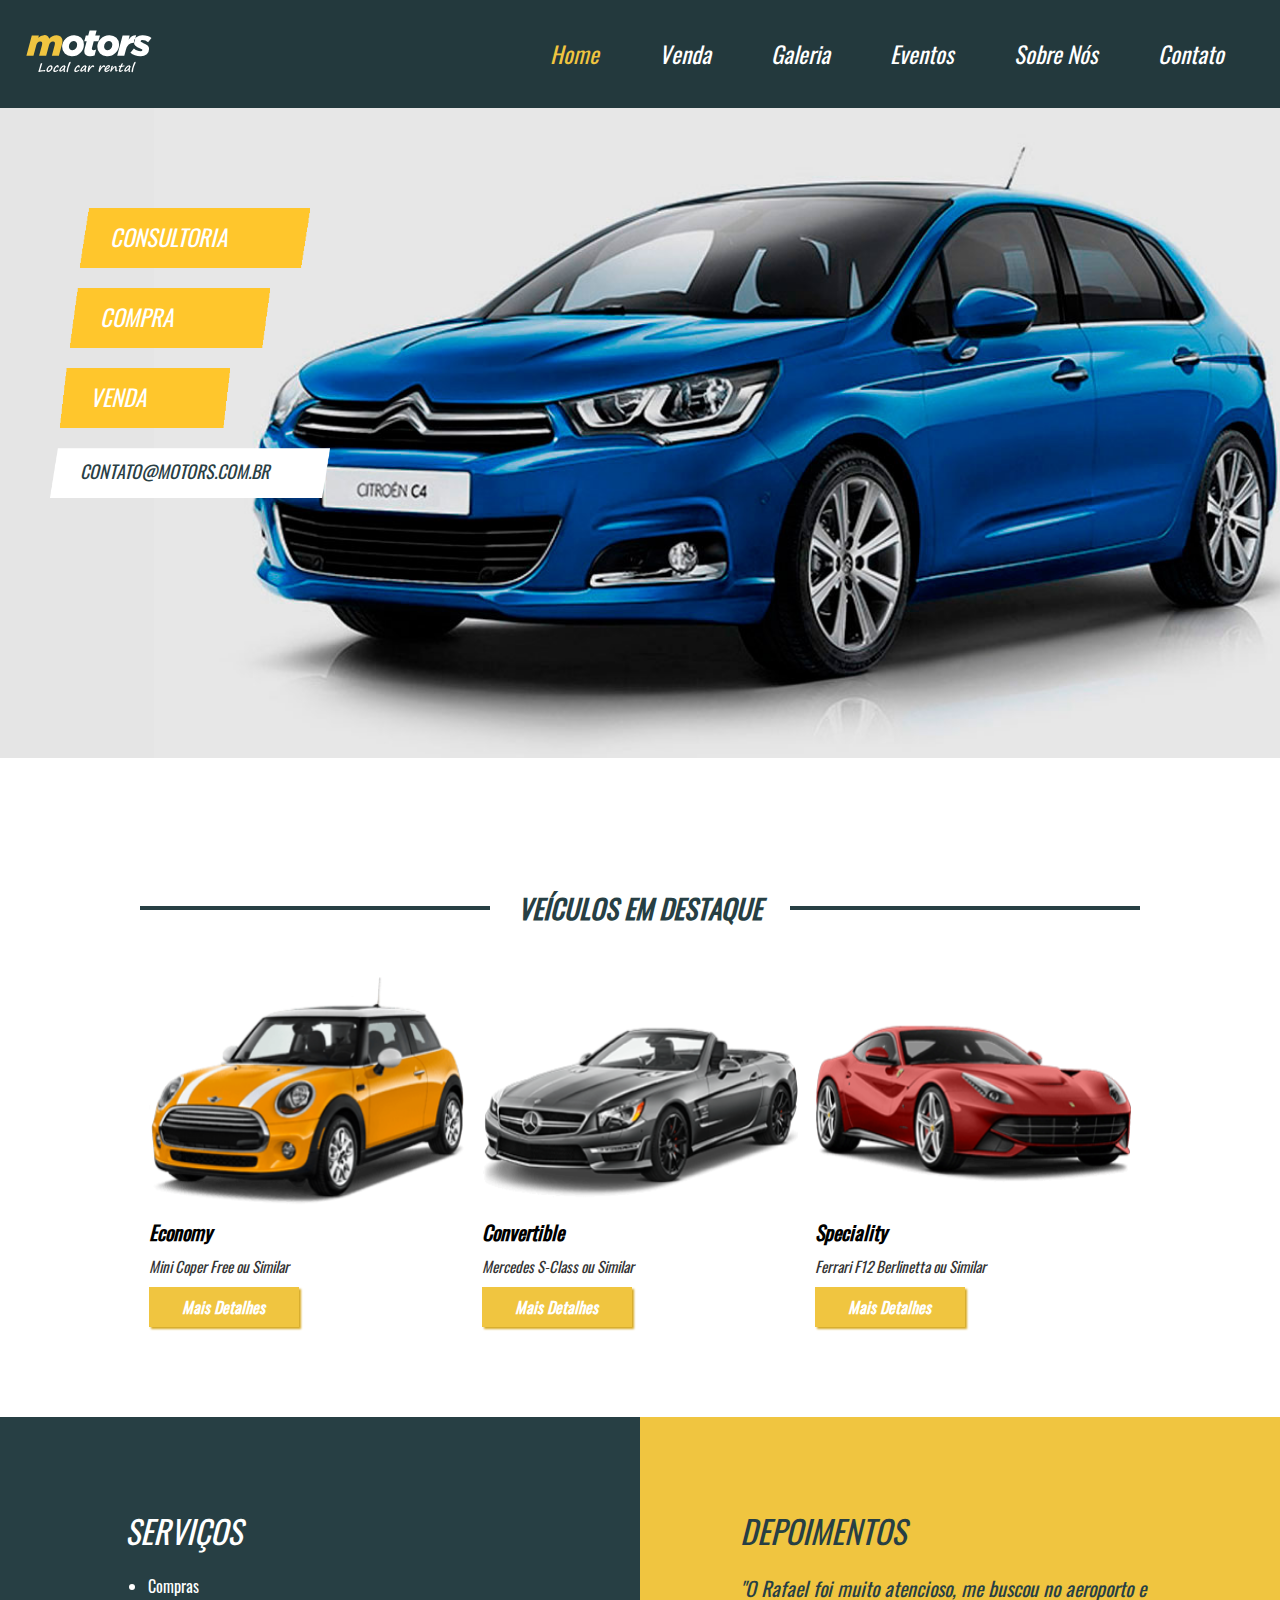
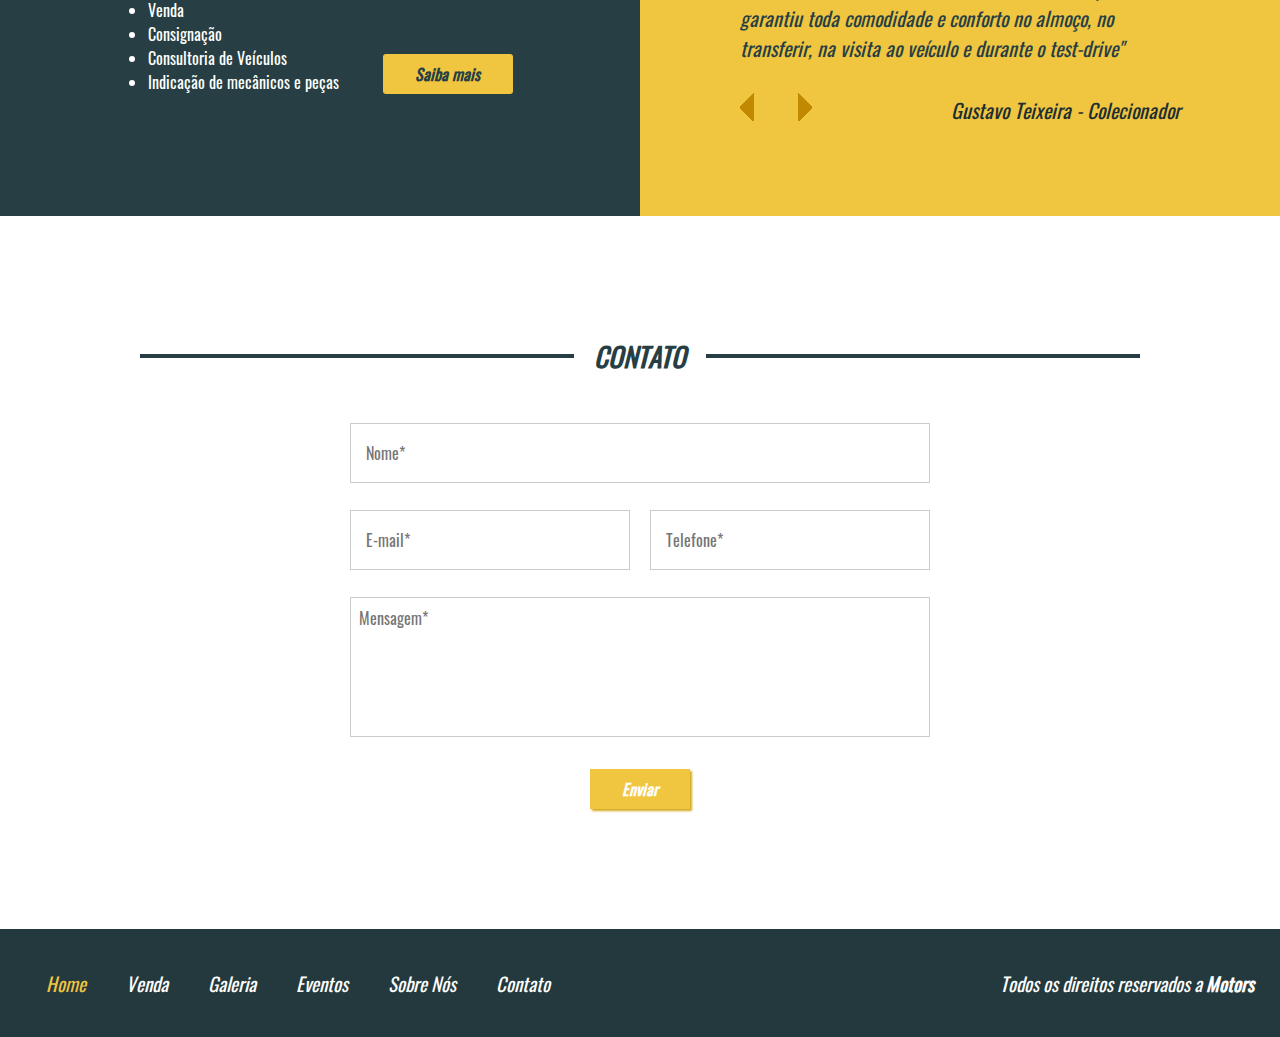
==== index.html @ 83331c60 "Desenvolvimento da página sobre" ====
<!DOCTYPE html>
<html lang="pt-br">
<head>
    <meta charset="UTF-8">
    <meta name="viewport" content="width=device-width, initial-scale=1.0">
    <title>Document</title>
    <link rel="stylesheet" href="./css/style.css">
</head>
<body>

    <!-- Início Cabeçalho -->
    <header>
        <div class="container">
            <div class="logo">
                <img src="./images/logo.svg" alt="Logo">
            </div>

            <nav>
                <ul>
                    <li><a class="ativo" href="/">Home</a></li>
                    <li><a href="./venda.html">Venda</a></li>
                    <li><a href="#">Galeria</a></li>
                    <li><a href="#">Eventos</a></li>
                    <li><a href="./sobre.html">Sobre Nós</a></li>
                    <li><a href="#">Contato</a></li>
                </ul>
            </nav>
        </div>
    </header>
    <!-- Fim Cabeçalho -->

    <!-- Início Banner -->
    <section class="banner">
        <div class="container">
            <div class="text-banner">
                <div class="text-banner-single">Consultoria</div>
                <div class="text-banner-single">Compra</div>
                <div class="text-banner-single">Venda</div>
                <div class="text-banner-single">contato@motors.com.br</div>
            </div>
        </div>
    </section>
    <!-- Fim Banner -->

    <!-- Início veículos destaque -->
    <section class="veiculos-destaque">
        <div class="container-title">
            <span class="line-titulo"></span>
            <h2>Veículos em destaque</h2>
            <span class="line-titulo"></span>
        </div>
        <div class="container">
            <div class="vitrine-destaque">
                <div class="carro-img"></div>
                <div class="info-carro">
                    <h2>Economy</h2>
                    <p>Mini Coper Free ou Similar</p>
                    <a class="btn" href="#">Mais Detalhes</a>
                </div>
            </div>

            <div class="vitrine-destaque">
                <div class="carro-img"></div>
                <div class="info-carro">
                    <h2>Convertible</h2>
                    <p>Mercedes S-Class ou Similar</p>
                    <a class="btn" href="#">Mais Detalhes</a>
                </div>
            </div>

            <div class="vitrine-destaque">
                <div class="carro-img"></div>
                <div class="info-carro">
                    <h2>Speciality</h2>
                    <p>Ferrari F12 Berlinetta ou Similar</p>
                    <a class="btn" href="#">Mais Detalhes</a>
                </div>
            </div>
        </div>
    </section>
    <!-- Fim veículos destaque -->

    <!-- Início serviços descrição -->
    <section class="servicos-descricao">
        <div class="container">
            <div class="esquerda">
                <h2>Serviços</h2>
                <ul>
                    <li>Compras</li>
                    <li>Venda</li>
                    <li>Consignação</li>
                    <li>Consultoria de Veículos</li>
                    <li>Indicação de mecânicos e peças</li>
                </ul>
                <a class="btn" href="#">Saiba mais</a>
            </div>
            <div class="direita">
                <h2>Depoimentos</h2>
                <div class="depoimento-single">
                    <p>
                        "O Rafael foi muito atencioso, me buscou no aeroporto e garantiu toda comodidade e conforto no almoço, no transferir, na visita ao veículo e durante o test-drive"
                    </p>
                    <div class="navigation">
                        <div class="arrows">
                            <img src="./images/arrow-left.png" alt="Seta esquerda">
                            <img src="./images/arrow-right.png" alt="Seta direita">
                        </div>
                        <div class="nome-depoimento">Gustavo Teixeira - Colecionador</div>
                    </div>
                </div>
            </div>
        </div>
    </section>
    <!-- Fim serviços descrição -->

    <!-- Início contato -->
    <section class="contato">
        <div class="container-title">
            <span class="line-titulo"></span>
            <h2>Contato</h2>
            <span class="line-titulo"></span>
        </div>

        <form>
            <div class="input-wrapper w100">
                <input type="text" name="nome" id="nome" placeholder="Nome*" required>
            </div>

            <div class="input-wrapper w50">
                <input type="email" name="email" id="email" placeholder="E-mail*" required>
            </div>

            <div class="input-wrapper w50">
                <input type="tel" name="telefone" id="telefone" placeholder="Telefone*" required>
            </div>

            <div class="input-wrapper w100">
                <textarea name="mensagem" id="mensagem" placeholder="Mensagem*" required></textarea>
            </div>

            <div class="input-wrapper">
                <button class="btn" type="submit">Enviar</button>
            </div>
        </form>
    </section>
    <!-- Fim contato -->

    <!-- Início rodapé -->
    <footer>
        <div class="container">
            <nav>
                <ul>
                    <li><a class="ativo" href="/">Home</a></li>
                    <li><a href="./venda.html">Venda</a></li>
                    <li><a href="#">Galeria</a></li>
                    <li><a href="#">Eventos</a></li>
                    <li><a href="./sobre.html">Sobre Nós</a></li>
                    <li><a href="#">Contato</a></li>
                </ul>
            </nav>
            <p>Todos os direitos reservados a <strong>Motors</strong></p>
        </div>
    </footer>
    <!-- Fim rodapé -->
    
</body>
</html>
---- css/style.css ----
/*****************************************************************************/
/*******************    Configurações gerais    ******************************/
/*****************************************************************************/

@font-face {
    src: url('../fonts/Oswald-Regular.ttf');
    font-family: 'Oswald';
}

* {
    margin: 0;
    padding: 0;
    box-sizing: border-box;
    font-family: 'Oswald', sans-serif;
}

html, body {
    height: 100%;
}

.container {
    width: 100%;
    max-width: 1280px;
    margin: 0 auto;
    display: flex;
}

.btn {
    box-shadow: 2px 2px 2px #d6a921;
    color: white;
    font-style: italic;
    font-weight: bold;
    font-size: 16px;
    text-align: center;
    line-height: 40px;
    background-color: #f0c540;
    text-decoration: none;
    display: inline-block;
}

.w100 {
    width: 100%;
}

.w50 {
    width: 50%;
}

.container-title {
    margin: 0 auto;
    padding-top: 40px;
    display: flex;
    justify-content: center;
    align-items: center;
}

span.line-titulo {
    width: 100%;
    max-width: 500px;
    height: 2px;
    border: 2px solid #273f44;
}

.container-title > h2 {
    text-align: center;
    font-size: 27px;
    font-style: italic;
    text-transform: uppercase;
    color: #273f44;
    padding: 0 20px;
}

/*****************************************************************************/
/*******************    Cabeçalho    *****************************************/
/*****************************************************************************/

header {
    padding: 30px 2%;
    background-color: #23393d;
}

header.borda {
    border-bottom: 3px solid #f0c540;
}

header .container {
    justify-content: space-between;
    align-items: center;
}

header nav ul {
    list-style-type: none;
    display: flex;
}

header nav ul li {
    font-size: 23px;
    padding: 0 30px;
    font-style: italic;
}

header nav ul li a {
    color: white;
    text-decoration: none;
}

header nav ul li a.ativo {
    color: #f0c540;
}

/*****************************************************************************/
/*******************    Banner    ********************************************/
/*****************************************************************************/

section.banner {
    overflow: hidden;
    width: 100%;
    height: 650px;
    background-color: #e5e5e5;
    background-image: url('../images/banner.jpg');
    background-size: contain;
    background-position: right bottom;
    background-repeat: no-repeat;
}

.text-banner {
    padding: 80px;
}

.text-banner-single {
    width: 230px;;
    height: 60px;
    margin-top: 20px;
    padding: 12px 0 12px 30px;
    color: white;
    font-size: 23px;
    font-style: italic;
    text-transform: uppercase;
    background-image: url('../images/box-text.png');
    background-size: 100% 100%;
}

.text-banner .text-banner-single:nth-of-type(2) {
    width: 200px;
    position: relative;
    left: -10px;
}

.text-banner .text-banner-single:nth-of-type(3) {
    width: 170px;
    position: relative;
    left: -20px;
}

.text-banner .text-banner-single:nth-of-type(4) {
    width: 280px;
    height: 50px;
    padding: 10px 0 10px 30px;
    color: #2a4045;
    font-size: 18px;
    position: relative;
    left: -30px;
    background-image: url('../images/box-white-text.png');
}

/*****************************************************************************/
/*******************    Veículos Destaque    *********************************/
/*****************************************************************************/

section.veiculos-destaque {
    padding: 90px 2%;
}

section.veiculos-destaque .container-title {
    max-width: 1000px;
}

section.veiculos-destaque .container {
    max-width: 1000px;
    padding-top: 40px;
    justify-content: center;
    align-items: center;
}

section.veiculos-destaque .container-title > h2 {
    min-width: 300px;
}

.vitrine-destaque {
    width: 33.3%;
}

.vitrine-destaque .carro-img {
    width: 100%;
    border: 8px solid white;
    padding-top: 70%;
    background-size: 100% 100%;
    background-repeat: no-repeat;
}

.vitrine-destaque:nth-of-type(1) .carro-img {
    background-image: url('../images/carro1.png');
}

.vitrine-destaque:nth-of-type(2) .carro-img {
    background-image: url('../images/carro3.png');
}

.vitrine-destaque:nth-of-type(3) .carro-img {
    background-image: url('../images/carro2.png');
}

.vitrine-destaque:nth-of-type(4) .carro-img {
    background-image: url('../images/carro4.png');
}

.vitrine-destaque:nth-of-type(5) .carro-img {
    background-image: url('../images/carro5.png');
}

.vitrine-destaque:nth-of-type(6) .carro-img {
    background-image: url('../images/carro6.png');
}

.vitrine-destaque .info-carro {
    padding-left: 8px;
}

.vitrine-destaque h2 {
    color: black;
    font-style: italic;
    font-size: 20px;
}

.vitrine-destaque p {
    color: #353535;
    font-size: 15px;
    padding-top: 8px;
    font-style: italic;
}

.vitrine-destaque a {
    margin-top: 10px;
    width: 150px;
}

.vitrine-destaque a:hover {
    background-color: #353535;
    box-shadow: 2px 2px 2px #292929;
}

/*****************************************************************************/
/*******************    Serviços Descrição    *********************************/
/*****************************************************************************/

section.servicos-descricao .container {
    max-width: none;
}

section.servicos-descricao .esquerda, section.servicos-descricao .direita {
    width: 50%;
    display: inline-block;
    text-align: center;
}

section.servicos-descricao .esquerda {
    background-color: #273f44;
    color: white;
    padding: 90px 40px;
}

.esquerda h2, .direita h2 {
    font-weight: normal;
    font-style: italic;
    font-size: 32px;
    display: inline-block;
    min-width: 390px;
    text-align: left;
    text-transform: uppercase;
}

.esquerda ul {
    margin-top: 20px;
    display: inline-block;
    text-align: left;
}

.esquerda li {
    margin-left: 20px;
}

.esquerda a {
    margin-left: 40px;
    width: 130px;
    vertical-align: bottom;
    color: #273f44;
    border-radius: 3px;
    box-shadow: none;
}

.esquerda a:hover {
    opacity: 0.8;
}

section.servicos-descricao .direita {
    padding: 90px 100px;
    background-color: #f0c540;
    color: #273f44;
}

.direita h2 {
    display: block;
    min-width: auto;
}

.direita .depoimento-single {
    margin-top: 19px;
    text-align: left;
    font-style: italic;
}

.depoimento-single p {
    font-size: 20px;
}

.navigation {
    margin-top: 30px;
    display: flex;
    justify-content: space-between;
    align-items: center;
}

.navigation .arrows {
    min-width: 60px;
}

.navigation img {
    cursor: pointer;
}

.navigation img:first-child {
    margin: 0 40px 0 0;
}

.nome-depoimento {
    color: #1d2e31;
    font-size: 20px;
}

/*****************************************************************************/
/*******************    Sessão de contato    *********************************/
/*****************************************************************************/

section.contato {
    padding: 80px 2%;
}

section.contato .container-title {
    max-width: 1000px;
}

section.contato form {
    max-width: 600px;
    display: flex;
    flex-wrap: wrap;
    margin: 30px auto;
    justify-content: center;
}

section.contato .input-wrapper {
    margin-top: 7px;
    padding: 10px;
}

section.contato input[type=text], section.contato input[type=email], section.contato input[type=tel] {
    width: 100%;
    border: 1px solid #ccc;
    padding-left: 15px;
    height: 60px;
    line-height: 40px;
    font-size: 16px;
}

section.contato textarea {
    width: 100%;
    height: 140px;
    border: 1px solid #ccc;
    padding: 8px;
    resize: none;
    font-size: 16px;
}

section.contato .btn {
    border: 0;
    cursor: pointer;
    width: 100px;
}

/*****************************************************************************/
/*******************    Rodapé da página    **********************************/
/*****************************************************************************/

footer {
    padding: 40px 2%;
    background-color: #23393d;
}

footer.borda {
    border-top: 3px solid #f0c540;
}

footer .container {
    justify-content: space-between;
    flex-wrap: wrap;
}

footer nav {
    display: flex;
}

footer nav ul {
    list-style-type: none;
    display: flex;
}

footer nav ul li {
    font-size: 19px;
    font-style: italic;
    padding: 0 20px;
}

footer nav ul li a {
    color: white;
    text-decoration: none;
}

footer nav ul li a.ativo {
    color: #f0c540;
}

footer p {
    color: white;
    font-size: 19px;
    font-style: italic;
}

/*****************************************************************************/
/*******************    Página de Venda    **********************************/
/*****************************************************************************/

section.venda {
    min-height: 90%;
    padding: 90px 2%;
}

section.venda .container-title {
    max-width: 1280px;
}

section.venda .container-title > h2 {
    min-width: 300px;
}

aside {
    width: 30%;
}

.search {
    width: 90%;
}

.search h2 {
    font-size: 24px;
    color: black;
    font-weight: normal;
}

.search .barra-preco {
    width: 100%;
    height: 20px;
    margin-top: 8px;
    background-color: white;
    border: 1px solid #ccc;
    border-radius: 20px;
    position: relative;
}

.barra-preco-fill {
    position: absolute;
    left: 0;
    top: 0;
    width: 30%;
    height: 20px;
    border-radius: 20px;
    background-image: linear-gradient(to bottom, white, rgb(200, 200, 200));
}

.pointer-barra {
    width: 26px;
    height: 26px;
    border: 1px solid #777;
    border-radius: 8px;
    background-image: linear-gradient(to bottom, white, rgb(180, 180, 180));
    position: absolute;
    left: calc(30% - 13px);
    top: -3px;
    cursor: pointer;
}

.valor-pesquisa {
    margin-top: 8px;
    display: flex;
    justify-content: space-between;
}

.valor-pesquisa p {
    font-size: 15px;
}

.search2 {
    margin-top: 40px;
}

.search2 h2 {
    font-size: 24px;
    color: black;
    font-weight: normal;
}

.form-venda-wrapper {
    margin-top: 10px;
}

.form-venda-wrapper input[type=checkbox] {
    display: none;
}

.form-venda-wrapper label {
    width: 20px;
    height: 20px;
    display: inline-block;
    border: 1px solid #ccc;
    border-radius: 3px;
    vertical-align: top;
    cursor: pointer;
    position: relative;
}

.circle {
    width: 8px;
    height: 8px;
    border-radius: 4px;
    background-color: black;
    position: absolute;
    top: 5px;
    left: 5px;
    display: none;
}

.form-venda-wrapper input[type=checkbox]:checked + label > .circle {
    display: block;
}

.form-venda-wrapper span {
    padding: 0 10px;
    display: inline-block;
    vertical-align: top;
}

.vitrine-venda {
    width: 70%;
    display: flex;
    flex-wrap: wrap;
    align-items: flex-end;
}

.vitrine-venda .vitrine-destaque {
    margin-top: 20px;
}

/*****************************************************************************/
/*******************    Página de Veículo    *********************************/
/*****************************************************************************/

section.venda-single {
    padding: 80px 2% 0 2%;
}

section.venda-single .container {
    padding-top: 40px;
    max-width: 1080px;
}

.info-veiculo {
    width: 60%;
}

.info-link {
    padding: 20px 0;
}

.info-link a {
    text-decoration: none;
    color: black;
}

.info-link a:last-child {
    color: #f0c540;
}

.info-link span {
    padding: 0 30px;
}

.foto-destaque {
    width: 100%;
    padding-top: 60%;
    background-position: center;
    background-size: cover;
    background-image: url('../images/carro2.png');
    background-repeat: no-repeat;
}

.descricao-veiculo {
    width: 40%;
    padding: 60px 20px;
}

.descricao-veiculo p {
    max-width: 360px;
    margin-top: 25px;
    font-size: 17px;
}

.descricao-veiculo a {
    margin-top: 25px;
    padding: 0 20px;
}

.nav-galeria-parent {
    width: 100%;
    padding: 36px;
    position: relative;
}

.arrow-left-nav {
    position: absolute;
    left: 8px;
    top: 45%;
    transform: translate(-45%);
    -ms-transform: translate(-45%);
    background-image: url('../images/arrow-left.png');
    background-size: 100% 100%;
    width: 22px;
    height: 22px;
    cursor: pointer;
}

.arrow-right-nav {
    position: absolute;
    right: 0;
    top: 45%;
    transform: translate(-45%);
    -ms-transform: translate(-45%);
    background-image: url('../images/arrow-right.png');
    background-size: 100% 100%;
    width: 22px;
    height: 22px;
    cursor: pointer;
}

.nav-galeria {
    width: 100%;
    overflow: hidden;
}

.nav-galeria-wrapper {
    width: 200%;
    display: flex;
}

.mini-img-wrapper {
    padding: 7px;
    width: calc(33.3% * (100 / 200));
}

.nav-galeria-wrapper .ativo {
    background-color: rgb(210, 210, 210);
}

.mini-img {
    width: 100%;
    background-position: center;
    background-size: cover;
    background-color: white;
    border: 5px solid white;
    padding-top: 60%;
    cursor: pointer;
}

.mini-img-wrapper:nth-of-type(1) .mini-img {
    background-image: url('../images/carro1.png');
}

.mini-img-wrapper:nth-of-type(2) .mini-img {
    background-image: url('../images/carro2.png');
}

.mini-img-wrapper:nth-of-type(3) .mini-img {
    background-image: url('../images/carro3.png');
}

.mini-img-wrapper:nth-of-type(4) .mini-img {
    background-image: url('../images/carro4.png');
}

.mini-img-wrapper:nth-of-type(5) .mini-img {
    background-image: url('../images/carro5.png');
}

.mini-img-wrapper:nth-of-type(6) .mini-img {
    background-image: url('../images/carro6.png');
}

section.venda-single + section.contato {
    padding: 0 2%;
}

section.venda-single + section.contato + section.veiculos-destaque {
    padding: 0 2% 90px 2%;
}

/*****************************************************************************/
/*******************    Página Sobre    **************************************/
/*****************************************************************************/

section.sobre {
    min-height: 90%;
    padding: 40px 2% 60px 2%;
}

section.sobre .container-title > h2 {
    min-width: 170px;
}

section.sobre .container {
    max-width: 840px;
    margin-top: 30px;
    flex-direction: column;
}

section.sobre .img-destaque {
    width: 100%;
    padding-top: 60%;
    background-color: rgb(210, 210, 210);
    background-image: url('../images/sobre.jpg');
    background-position: right center;
    background-size: cover;
}

section.sobre .descricao-autor {
    margin-top: 20px;
}

section.sobre .descricao-autor h2 {
    font-size: 24px;
}

.descricao-autor p {
    font-size: 16px;
    margin-top: 10px;
}

section.sobre .descricao-autor-sobre {
    display: flex;
    margin-top: 40px;
    line-height: 28px;
}

.img-small {
    width: 20%;
    padding-top: 20%;
    background-color: rgb(210, 210, 210);
    background-image: url('../images/autor.jpg');
    background-size: cover;
    background-position: center;
}

.descricao {
    width: 80%;
    padding: 15px;
    line-height: 28px;
    font-size: 16px;
}

@media screen and (max-width: 1400px) {
    section.banner {
        background-size: 90% auto;
        background-position: 120% 100%;
    }
}

@media screen and (max-width: 1024px) {
    header nav ul li {
        padding: 0 15px;
    }

    section.banner {
        background-size: cover;
        background-position: center;
        height: 70vw;
        min-height: 500px;
    }

    section.servicos-descricao .esquerda {
        padding: 90px;
        text-align: left;
    }
    
    .esquerda h2 {
        min-width: auto;
    }
    
    .esquerda ul {
        min-width: 300px;
    }
    
    .esquerda a {
        margin-left: 0;
        margin-top: 15px;
    }

    .navigation img:first-child {
        margin: 0 10px 0 0;
    }
    
    .nome-depoimento {
        font-size: 18px;
    }

    footer nav ul li {
        padding: 0 9px;
    }
}

@media screen and (max-width: 768px) {
    .w50 {
        width: 100%;
    }

    header nav {
        width: 32px;
        height: 32px;
        background-image: url('../images/icon_menu.png');
        background-size: 100% 100%;
        cursor: pointer;
    }

    header nav ul {
        width: 100%;
        position: absolute;
        top: 95px;
        left: 0;
        text-align: center;
        background-color: #23393d;
        box-shadow: 0 -3px 5px rgba(0,0,0,.2);
        flex-direction: column;
        z-index: 2;
        display: none;
    }

    header nav ul li {
        padding: 20px 0;
    }

    section.veiculos-destaque .container:last-child {
        flex-direction: column;
        text-align: center;
    }

    section.veiculos-destaque .container .vitrine-destaque {
        width: 70%;
        margin-top: 20px;
    }

    section.servicos-descricao .container {
        flex-direction: column;
    }
    
    section.servicos-descricao .esquerda, section.servicos-descricao .direita {
        width: 100%;
    }

    .esquerda h2 {
        display: block;
    }

    .esquerda ul {
        min-width: auto;
    }
    
    .esquerda a {
        margin-left: 40px;
    }

    footer .container {
        justify-content: center;
    }

    footer p {
        width: 100%;
        margin-top: 10px;
        text-align: center;
    }

    .content-venda .container {
        flex-direction: column;
    }

    aside {
        width: 100%;
        text-align: center;
    }

    .search {
        display: inline-block;
    }

    .search2 {
        display: inline-block;
        text-align: left;
    }

    .vitrine-venda {
        width: 100%;
    }

    section.venda-single .container {
        flex-direction: column;
    }

    .info-veiculo {
        width: 100%;
    }

    .descricao-veiculo {
        width: 100%;
        padding: 20px 0;
        text-align: center;
    }

    .descricao-veiculo p {
        max-width: none;
    }

    .img-small {
        width: 40%;
        padding-top: 40%;
    }

    .descricao {
        width: 60%;
        line-height: normal;
    }
}

@media screen and (max-width: 580px) {
    .text-banner {
        padding: 30px 0 30px 40px;
    }
    
    .text-banner-single {
        height: 50px;
        color: white;
        font-size: 18px;
    }

    section.veiculos-destaque .container-title > h2, section.venda .container-title > h2 {
        font-size: 23px;
        padding: 0 10px;
        min-width: 230px;
    }

    .vitrine-destaque {
        width: 90%;
    }

    section.servicos-descricao .esquerda, section.servicos-descricao .direita {
        padding: 50px 80px 50px 50px;
    }

    .esquerda a {
        margin-left: 0;
        display: block;
    }

    .nome-depoimento {
        font-size: 13px;
    }

    section.venda .vitrine-venda {
        justify-content: center;
        text-align: center;
    }

    footer nav {
        display: none;
    }

    footer p {
        margin-top: 0;
    }

    .mini-img-wrapper {
        padding: 5px;
    }

    section.sobre .descricao-autor-sobre {
        flex-direction: column;
    }

    .img-small {
        width: 90%;
        padding-top: 90%;
        align-self: center;
    }

    .descricao {
        width: 100%;
        padding: 20px 0;
    }
}
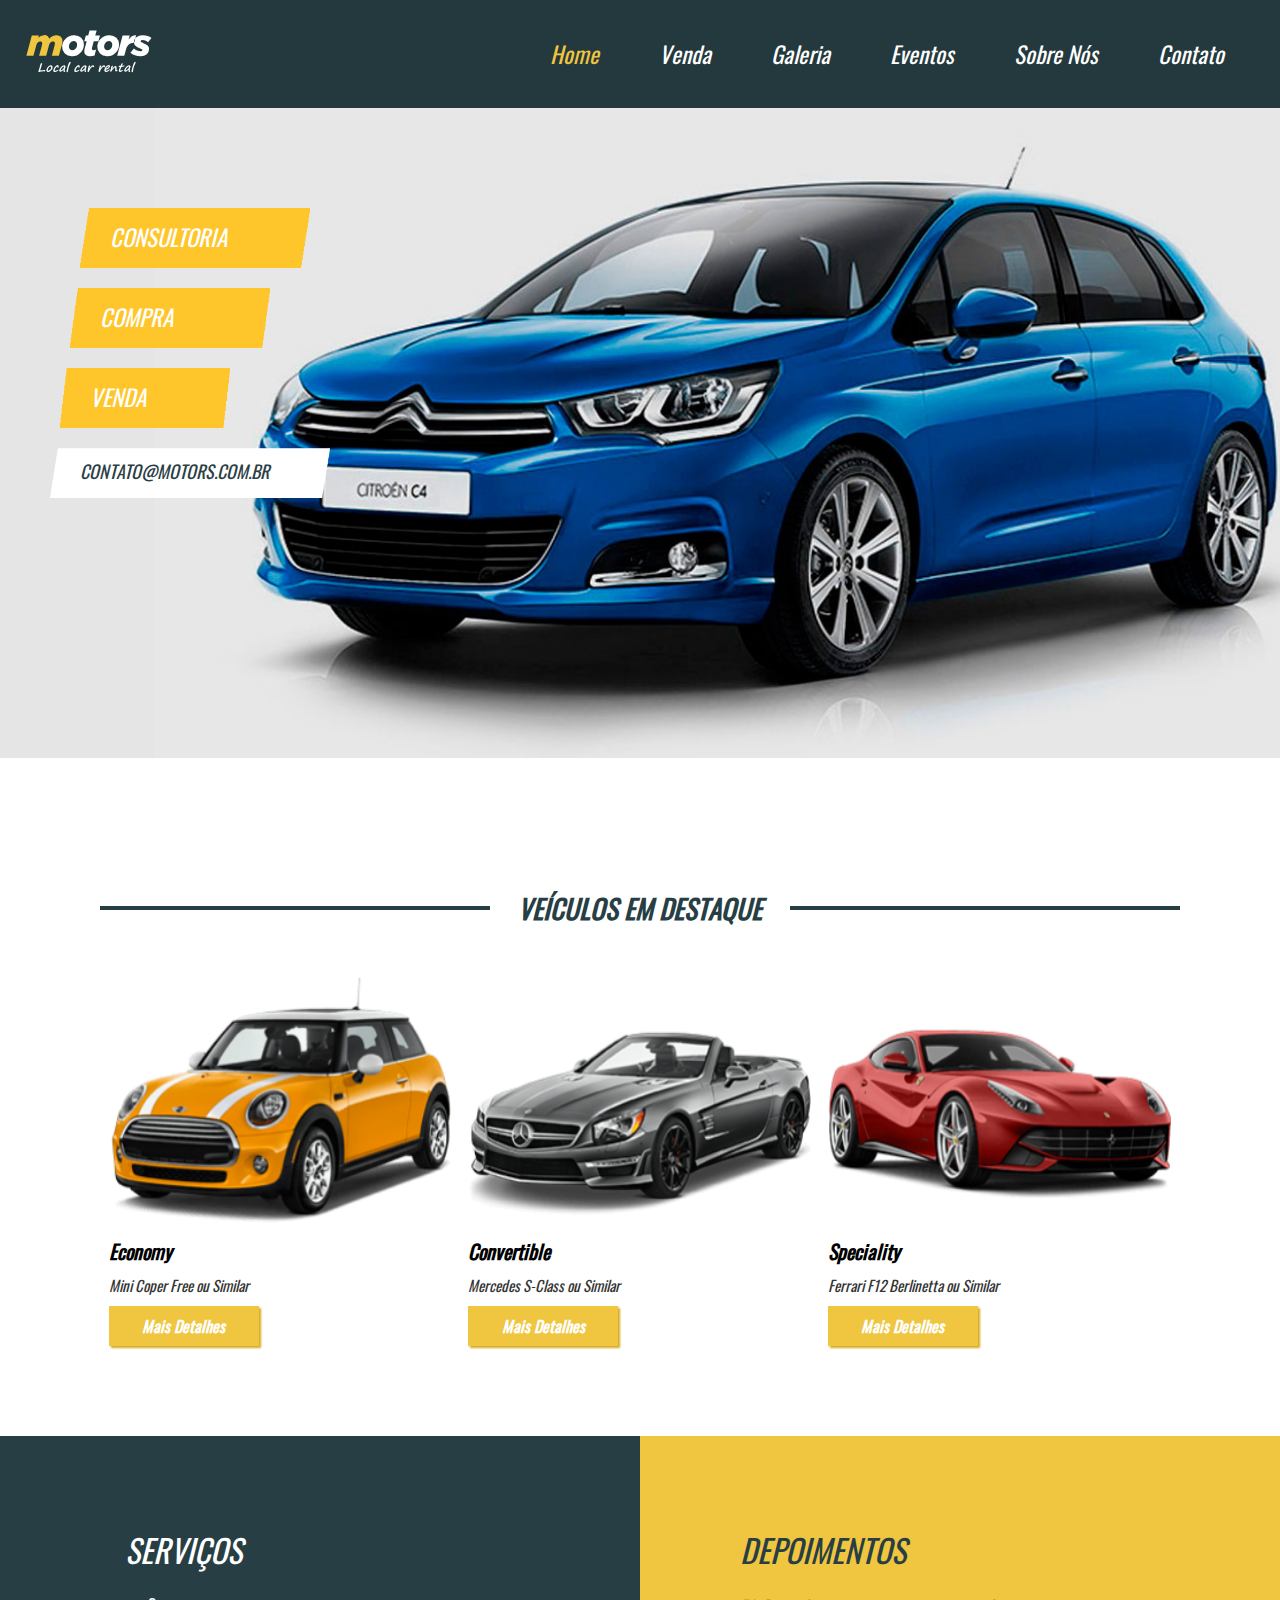
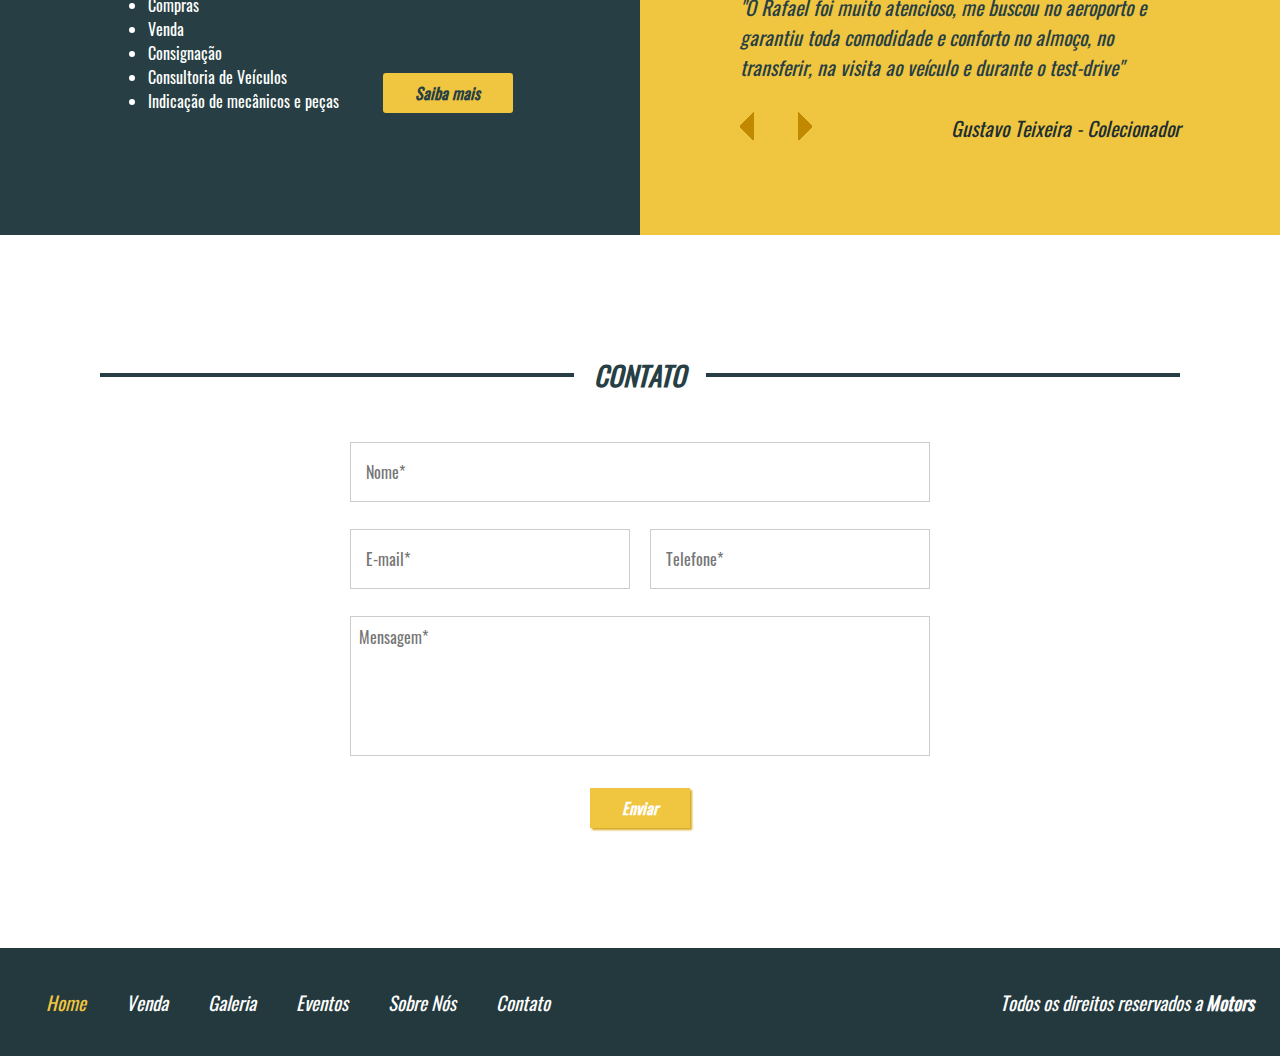
==== commit e313039f: "Aplicando ícone no site" ====
--- a/index.html
+++ b/index.html
@@ -3,7 +3,8 @@
 <head>
     <meta charset="UTF-8">
     <meta name="viewport" content="width=device-width, initial-scale=1.0">
-    <title>Document</title>
+    <title>Motors Veículos</title>
+    <link rel="shortcut icon" href="./images/favicon.ico" type="image/x-icon">
     <link rel="stylesheet" href="./css/style.css">
 </head>
 <body>
@@ -19,8 +20,8 @@
                 <ul>
                     <li><a class="ativo" href="/">Home</a></li>
                     <li><a href="./venda.html">Venda</a></li>
-                    <li><a href="#">Galeria</a></li>
-                    <li><a href="#">Eventos</a></li>
+                    <li><a href="./galeria.html">Galeria</a></li>
+                    <li><a href="./eventos.html">Eventos</a></li>
                     <li><a href="./sobre.html">Sobre Nós</a></li>
                     <li><a href="#">Contato</a></li>
                 </ul>
@@ -152,8 +153,8 @@
                 <ul>
                     <li><a class="ativo" href="/">Home</a></li>
                     <li><a href="./venda.html">Venda</a></li>
-                    <li><a href="#">Galeria</a></li>
-                    <li><a href="#">Eventos</a></li>
+                    <li><a href="./galeria.html">Galeria</a></li>
+                    <li><a href="./eventos.html">Eventos</a></li>
                     <li><a href="./sobre.html">Sobre Nós</a></li>
                     <li><a href="#">Contato</a></li>
                 </ul>
--- a/css/style.css
+++ b/css/style.css
@@ -172,11 +172,11 @@
 }
 
 section.veiculos-destaque .container-title {
-    max-width: 1000px;
+    max-width: 1080px;
 }
 
 section.veiculos-destaque .container {
-    max-width: 1000px;
+    max-width: 1080px;
     padding-top: 40px;
     justify-content: center;
     align-items: center;
@@ -220,6 +220,18 @@
 
 .vitrine-destaque:nth-of-type(6) .carro-img {
     background-image: url('../images/carro6.png');
+}
+
+.vitrine-destaque:nth-of-type(7) .carro-img {
+    background-image: url('../images/carro3.png');
+}
+
+.vitrine-destaque:nth-of-type(8) .carro-img {
+    background-image: url('../images/carro2.png');
+}
+
+.vitrine-destaque:nth-of-type(9) .carro-img {
+    background-image: url('../images/carro1.png');
 }
 
 .vitrine-destaque .info-carro {
@@ -356,7 +368,7 @@
 }
 
 section.contato .container-title {
-    max-width: 1000px;
+    max-width: 1080px;
 }
 
 section.contato form {
@@ -450,7 +462,7 @@
 
 section.venda {
     min-height: 90%;
-    padding: 90px 2%;
+    padding: 40px 2%;
 }
 
 section.venda .container-title {
@@ -567,14 +579,14 @@
     vertical-align: top;
 }
 
-.vitrine-venda {
+.vitrine-venda, .vitrine-eventos {
     width: 70%;
     display: flex;
     flex-wrap: wrap;
     align-items: flex-end;
 }
 
-.vitrine-venda .vitrine-destaque {
+.vitrine-venda .vitrine-destaque, .vitrine-eventos .vitrine-destaque {
     margin-top: 20px;
 }
 
@@ -583,7 +595,11 @@
 /*****************************************************************************/
 
 section.venda-single {
-    padding: 80px 2% 0 2%;
+    padding: 40px 2%;
+}
+
+section.venda-single .container-title {
+    max-width: 1280px;
 }
 
 section.venda-single .container {
@@ -736,14 +752,18 @@
 
 section.sobre {
     min-height: 90%;
-    padding: 40px 2% 60px 2%;
+    padding: 40px 2%;
+}
+
+section.sobre .container-title {
+    max-width: 1280px;
 }
 
 section.sobre .container-title > h2 {
     min-width: 170px;
 }
 
-section.sobre .container {
+section.sobre .container, section.evento-single .container {
     max-width: 840px;
     margin-top: 30px;
     flex-direction: column;
@@ -758,15 +778,15 @@
     background-size: cover;
 }
 
-section.sobre .descricao-autor {
+section.sobre .descricao-autor, section.evento-single .descricao-evento {
     margin-top: 20px;
 }
 
-section.sobre .descricao-autor h2 {
+section.sobre .descricao-autor h2, section.evento-single .descricao-evento h2 {
     font-size: 24px;
 }
 
-.descricao-autor p {
+.descricao-autor p, .descricao-evento p {
     font-size: 16px;
     margin-top: 10px;
 }
@@ -791,6 +811,168 @@
     padding: 15px;
     line-height: 28px;
     font-size: 16px;
+}
+
+/*****************************************************************************/
+/*******************    Página Galeria    ************************************/
+/*****************************************************************************/
+
+section.galeria {
+    min-height: 90%;
+    padding: 40px 2%;
+}
+
+section.galeria .container-title {
+    max-width: 1280px;
+}
+
+section.galeria .container {
+    max-width: 840px;
+    margin-top: 40px;
+    flex-direction: column;
+}
+
+.img-principal {
+    width: 100%;
+    border: 12px solid rgb(210, 210, 210);
+    padding-top: 60%;
+    background-image: url('../images/banner.jpg');
+    background-position: center;
+    background-size: 100% 100%;
+}
+
+.galeria-img {
+    width: 100%;
+    margin-top: 20px;
+    display: flex;
+    flex-wrap: wrap;
+}
+
+.img-single {
+    width: calc(100% / 4);
+    border: 8px solid white;
+    padding-top: calc(100% / 4 * 0.6);
+    background-color: rgb(210, 210, 210);
+    background-position: center;
+    background-size: 100% 100%;
+}
+
+.img-single:nth-child(4n + 1) {
+    border-left: 0;
+}
+
+.img-single:nth-child(4n + 4) {
+    border-right: 0;
+}
+
+.img-single:nth-of-type(1) {
+    background-image: url('../images/carro1.png');
+}
+
+.img-single:nth-of-type(2) {
+    background-image: url('../images/carro2.png');
+}
+
+.img-single:nth-of-type(3) {
+    background-image: url('../images/carro3.png');
+}
+
+.img-single:nth-of-type(4) {
+    background-image: url('../images/carro4.png');
+}
+
+.img-single:nth-of-type(5) {
+    background-image: url('../images/carro5.png');
+}
+
+.img-single:nth-of-type(6) {
+    background-image: url('../images/carro6.png');
+}
+
+.img-single:nth-of-type(7) {
+    background-image: url('../images/carro7.jpg');
+}
+
+.img-single:nth-of-type(8) {
+    background-image: url('../images/carro8.jpg');
+}
+
+.img-single:nth-of-type(9) {
+    background-image: url('../images/carro9.jpg');
+}
+
+.img-single:nth-of-type(10) {
+    background-image: url('../images/carro10.jpg');
+}
+
+.img-single:nth-of-type(11) {
+    background-image: url('../images/sobre.jpg');
+}
+
+.img-single:nth-of-type(12) {
+    background-image: url('../images/banner.jpg');
+}
+
+/*****************************************************************************/
+/*******************    Página Eventos    ************************************/
+/*****************************************************************************/
+
+section.eventos {
+    min-height: 90%;
+    padding: 40px 2%;
+}
+
+section.eventos .container-title {
+    max-width: 1280px;
+}
+
+section.eventos .content-eventos {
+    max-width: 1080px;
+    margin: 30px auto;
+}
+
+.info-carro span {
+    color: #d6a921;
+    display: block;
+}
+
+section.evento-single .container {
+    margin: 40px auto;
+}
+
+section.evento-single .img-destaque {
+    width: 100%;
+    padding-top: 60%;
+    background-color: rgb(210, 210, 210);
+    background-image: url('../images/banner.jpg');
+    background-position: right center;
+    background-size: cover;
+}
+
+section.evento-single .descricao-evento h2 {
+    margin-top: 15px;
+}
+
+.descricao-evento p {
+    margin-top: 15px;
+    margin-bottom: 30px;
+}
+
+.descricao-evento h3 {
+    font-size: 24px;
+    font-weight: 300;
+}
+
+.descricao-evento span {
+    color: #d6a921;
+}
+
+section.evento-single .container a {
+    color: #353535;
+    text-decoration: none;
+    font-size: 18px;
+    margin: 40px 0;
+    width: 170px;
 }
 
 @media screen and (max-width: 1400px) {
@@ -913,7 +1095,7 @@
         text-align: center;
     }
 
-    .content-venda .container {
+    .content-venda .container, .content-eventos .container {
         flex-direction: column;
     }
 
@@ -926,12 +1108,12 @@
         display: inline-block;
     }
 
-    .search2 {
+    .search2, section.eventos .search {
         display: inline-block;
         text-align: left;
     }
 
-    .vitrine-venda {
+    .vitrine-venda, .vitrine-eventos {
         width: 100%;
     }
 
@@ -961,6 +1143,27 @@
     .descricao {
         width: 60%;
         line-height: normal;
+    }
+
+    .img-single {
+        width: calc(100% / 3);
+        padding-top: calc(100% / 3 * 0.6);
+    }
+
+    .img-single:nth-child(4n + 1) {
+        border-left: 8px solid white;
+    }
+    
+    .img-single:nth-child(4n + 4) {
+        border-right: 8px solid white;
+    }
+    
+    .img-single:nth-child(3n + 1) {
+        border-left: 0;
+    }
+    
+    .img-single:nth-child(3n + 3) {
+        border-right: 0;
     }
 }
 
@@ -998,7 +1201,7 @@
         font-size: 13px;
     }
 
-    section.venda .vitrine-venda {
+    section.venda .vitrine-venda, section.eventos .vitrine-eventos {
         justify-content: center;
         text-align: center;
     }
@@ -1029,4 +1232,25 @@
         width: 100%;
         padding: 20px 0;
     }
+
+    .img-single {
+        width: calc(100% / 2);
+        padding-top: calc(100% / 2 * 0.6);
+    }
+
+    .img-single:nth-child(3n + 1) {
+        border-left: 8px solid white;
+    }
+    
+    .img-single:nth-child(3n + 3) {
+        border-right: 8px solid white;
+    }
+    
+    .img-single:nth-child(2n + 1) {
+        border-left: 0;
+    }
+    
+    .img-single:nth-child(2n + 2) {
+        border-right: 0;
+    }
 }